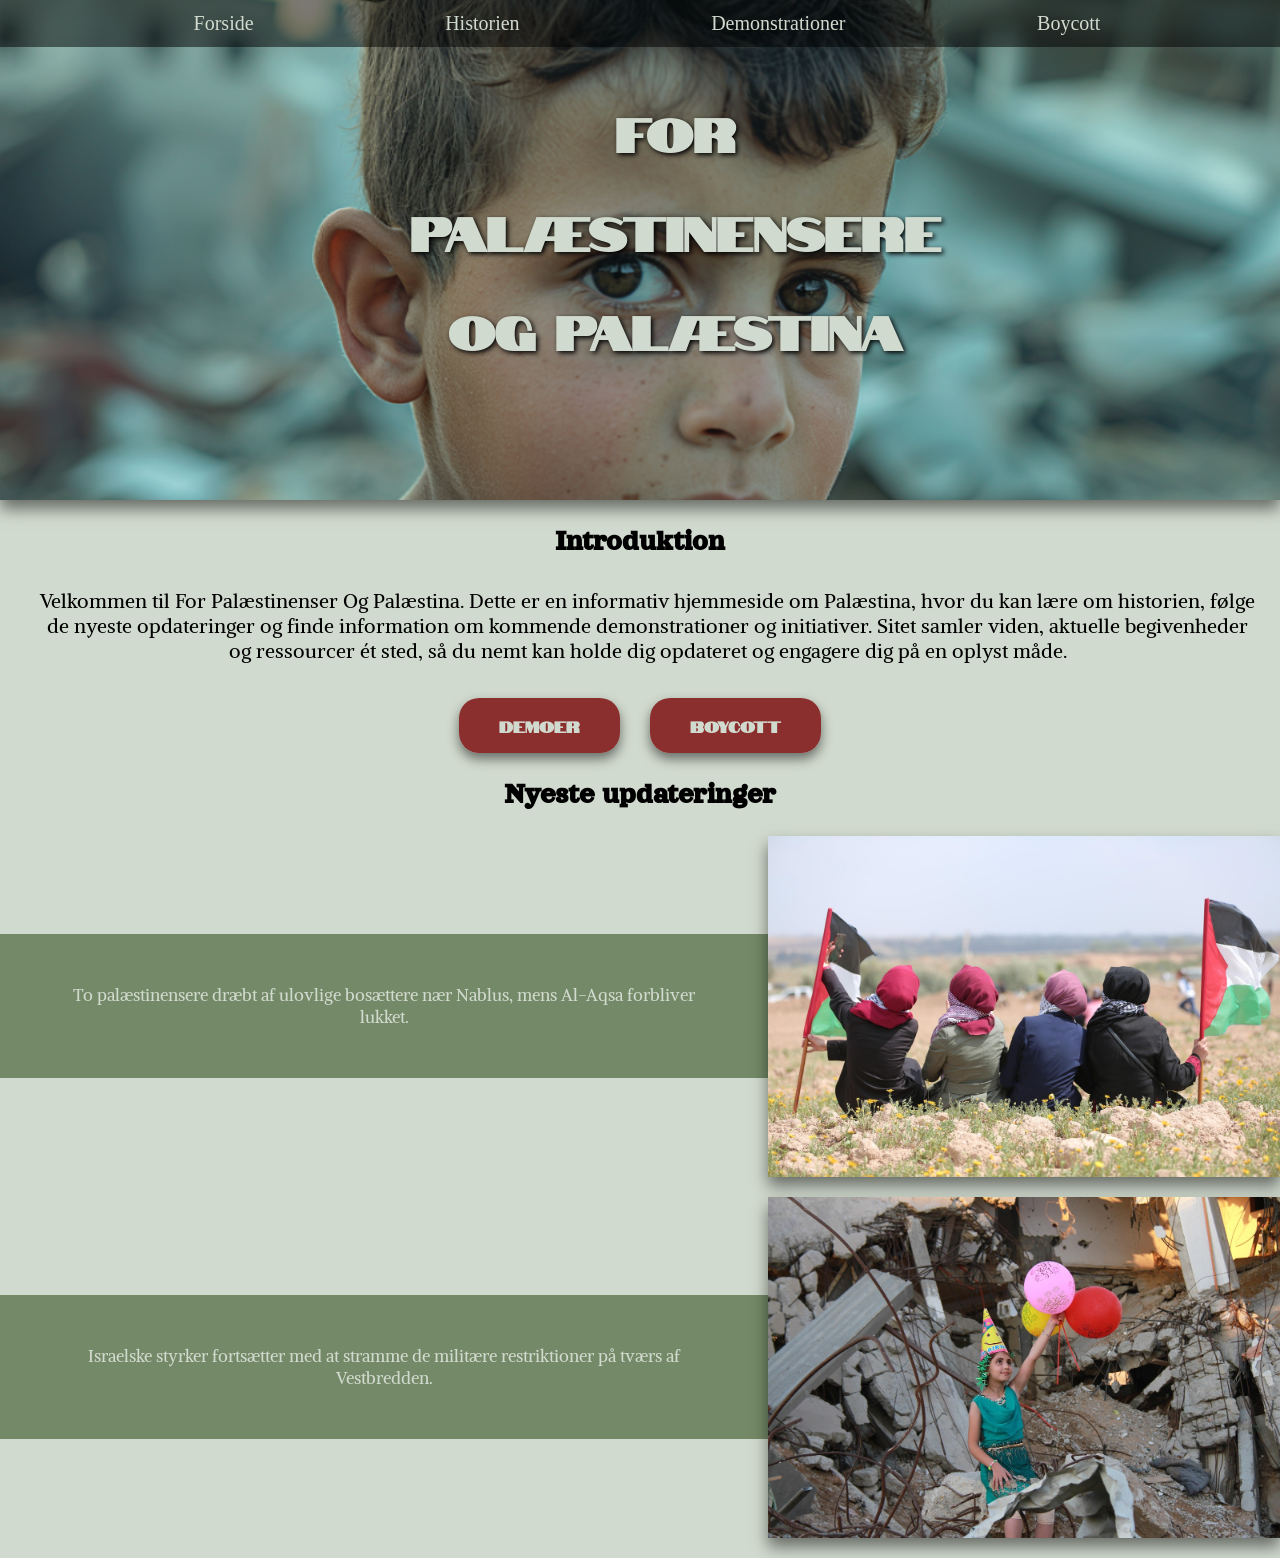
==== index.html @ 513ae5ac "first commit" ====
<!doctype html>
<html lang="en">
  <head>
    <meta charset="UTF-8" />
    <meta name="viewport" content="width=device-width, initial-scale=1.0" />
    <link rel="stylesheet" href="./general.css" />
    <link rel="stylesheet" href="./style.css" />
    <link rel="icon" type="img/webp" href="favicon/favicon2.webp" />
    <title>Forside</title>
  </head>
  <body>
    <header class="navbar">
      <!-- <div class="logo">
        <a href="index.html"> <img src="favicon/favicon.webp" alt="" /></a>
      </div> -->
      <nav class="menu">
        <a href="index.html">Forside</a>
        <a href="historie.html">Historien</a>
        <a href="demoer.html">Demonstrationer</a>
        <a href="boycutt.html">Boycott</a>
      </nav>
      <div class="hero">
        <h1>FOR<br />PALÆSTINENSERE<br />OG PALÆSTINA</h1>
      </div>
    </header>
    <main class="index">
      <section class="intro">
        <h2>Introduktion</h2>
        <p>
          Velkommen til For Palæstinenser Og Palæstina. Dette er en informativ hjemmeside om Palæstina, hvor du kan lære om historien, følge de nyeste opdateringer og finde information om kommende demonstrationer og initiativer. Sitet samler viden,
          aktuelle begivenheder og ressourcer ét sted, så du nemt kan holde dig opdateret og engagere dig på en oplyst måde.
        </p>
      </section>
      <div class="cta-buttons">
        <a href="demoer.html" class="cta">DEMOER</a>
        <a href="boycutt.html" class="cta">BOYCOTT</a>
      </div>
      <div class="update">
        <h2>Nyeste updateringer</h2>
        <div class="update-row">
          <div class="update-text">
            <p>To palæstinensere dræbt af ulovlige bosættere nær Nablus, mens Al-Aqsa forbliver lukket.</p>
          </div>
          <img src="img/img_updates1.webp" alt="4 Børn sidder med palæstinas flag" />
        </div>
        <div class="update-row">
          <div class="update-text">
            <p>Israelske styrker fortsætter med at stramme de militære restriktioner på tværs af Vestbredden.</p>
          </div>
          <img src="img/img_updates2.webp" alt="Pige der står i ruiner" />
        </div>
      </div>
    </main>
    <footer></footer>
  </body>
</html>
---- general.css ----
@font-face {
  font-family: Notable;
  src: url(fonte/Notable-Regular.woff2);
}
@font-face {
  font-family: Orelega;
  src: url(fonte/OrelegaOne-Regular.woff2);
}
@font-face {
  font-family: Alike;
  src: url(fonte/Alike-Regular.woff2);
}
@font-face {
  font-family: Bungee;
  src: url(fonte/Bungee-Regular.woff2);
}
body {
  background-color: #d1dace;
  margin: 0;
}
.menu {
  position: absolute;
  top: 0;
  width: 100%;
  background: rgba(0, 0, 0, 0.5);
  z-index: 2;
  /* max-width: ; */
}
/* .logo {
  width: 20px;
} */
.menu a {
  color: #d1dace;
  text-decoration: none;
  padding: 5px;
}
.menu a:hover {
  color: white;
  transform: scale(1.05);
  transition: 0.3s;
}
nav {
  display: flex;
  justify-content: space-evenly;
  font-size: 17px;
}
.hero {
  background-image: url(img/img_h1.webp);
  background-repeat: no-repeat;
  background-size: cover;
  background-position: center;
  position: relative;
  height: 500px;
  box-shadow: 0 9px 15px rgba(0, 0, 0, 0.5);
}
.hero h1 {
  color: #d1dace;
  text-shadow: 2px 2px 5px black;
  font-family: Notable;
  position: absolute;
  top: 20%;
  left: 15%;
  text-align: center;
  font-size: 32px;
  line-height: 1.9;
}
.hdb {
  background-image: url(img/img_h1.webp);
  background-repeat: no-repeat;
  background-size: cover;
  background-position: center;
  position: relative;
  height: 500px;
  box-shadow: 0 9px 15px rgba(0, 0, 0, 0.5);
}
.hdb h1 {
  position: absolute;
  top: 30%;
  left: 28%;
  text-align: center;
  font-size: 40px;
  line-height: 1.7;
  color: #d1dace;
  text-shadow: 2px 2px 5px black;
  font-family: Notable;
}
.hdb h2 {
  margin: 5px;
}
.historie p {
  padding: 3px;
  margin: 10px;
  font-size: 17px;
  font-family: Alike;
}
.historie h2 {
  margin: 10px;
  font-family: Orelega;
}
.demo {
  background-image: url(img/img_h1.webp);
  background-repeat: no-repeat;
  background-size: cover;
  background-position: center;
  position: relative;
  height: 500px;
  box-shadow: 0 9px 15px rgba(0, 0, 0, 0.5);
}
.demo h1 {
  position: absolute;
  top: 32%;
  left: 7%;
  text-align: center;
  font-size: 35px;
  line-height: 1.7;
  color: #d1dace;
  text-shadow: 2px 2px 5px black;
  font-family: Notable;
}
.liste h2 {
  font-family: Orelega;
}
.liste h3 {
  font-family: Alike;
  color: #8b2e2e;
  font-size: 17px;
}
.liste p {
  font-family: Alike;
}

.index h2 {
  font-size: 30px;
  text-align: center;
  font-family: Orelega;
}
.index p {
  text-align: center;
  padding: 5px;
  font-size: 17px;
  font-family: Alike;
  margin: 5px;
}
.boycott h2 {
  margin: 10px;
  font-family: Orelega;
}
.boycott h3 {
  margin: 10px;
  font-family: Orelega;
}
.boycott p {
  padding: 3px;
  margin: 10px;
  font-size: 17px;
  font-family: Alike;
}

.cta-buttons {
  display: flex;
  justify-content: center;
  gap: 30px;
  margin-top: 30px;
}
.cta {
  background: linear-gradient(to right, #8b2e2e, #8b2e2e);
  color: #d1dace;
  text-decoration: none;
  padding: 18px 40px;
  border-radius: 20px;
  font-weight: bold;
  font-size: 15px;
  box-shadow: 0 6px 12px rgba(0, 0, 0, 0.5);
  transition: 0.3s;
  font-family: Notable;
}
.cta:hover {
  transform: scale(1.05);
  transition: 0.3s;
  box-shadow: 0 10px 18px rgba(0, 0, 0, 0.5);
}
.update-row {
  display: flex;
  align-items: center;
  margin: 20px 0;
}
.update-text {
  background-color: #748967;
  padding: 5px;
  width: 60%;
  color: #d1dace;
}
.update img {
  width: 40%;
  box-shadow: 0 9px 15px rgba(0, 0, 0, 0.5);
}
img {
  width: 100%;
  box-shadow: 0 9px 15px rgba(0, 0, 0, 0.5);
}
---- style.css ----
@media (min-width: 680px) {
  .hero {
    background-image: url(img/img_h1.webp);
    background-repeat: no-repeat;
    background-position: center;
    position: relative;
    box-shadow: 0 9px 15px rgba(0, 0, 0, 0.5);
  }
  .hero h1 {
    position: absolute;
    top: 10%;
    left: 32%;
    text-align: center;
    font-size: 47px;
    line-height: 2.1;
  }
  .intro p {
    font-size: 20px;
    margin: 15px;
    margin-left: 30px;
  }
  .update-text {
    background-color: #748967;
    padding: 40px;
    width: 100%;
  }
  .update p {
    font-size: 17px;
  }
  .hdb h1 {
    top: 27%;
    left: 43%;
  }
  .demo h1 {
    top: 27%;
    left: 36%;
  }
  nav {
    font-size: 20px;
    padding: 7px;
  }
  /* .historie {
    display: grid;
    grid-template-columns: 1fr 1fr;
    gap: 20px;
    align-items: start;
  }
  .historie img {
    width: 100%;
  } */
}
@media (max-width: 680px) {
  .hero h1 {
    position: absolute;
    top: 23%;
    left: 15%;
    text-align: center;
    font-size: 32px;
    line-height: 2;
  }
}
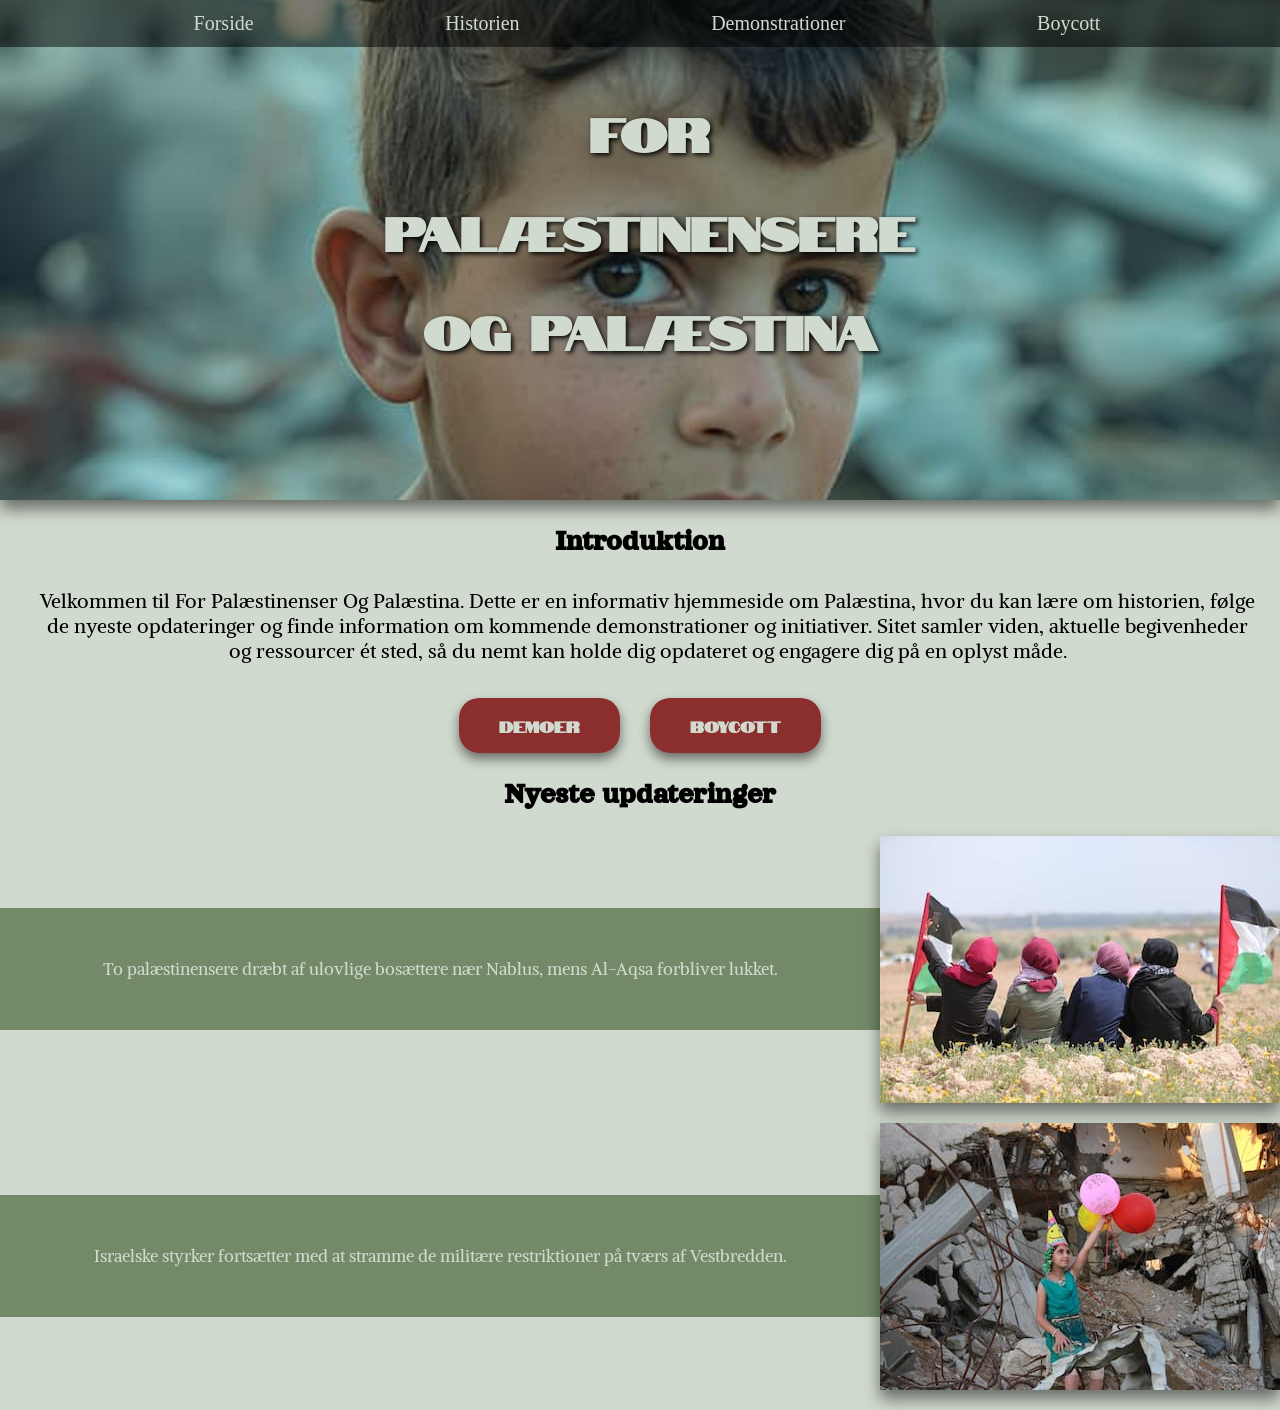
==== commit 6b5ea9a5: "commit" ====
--- a/index.html
+++ b/index.html
@@ -3,6 +3,7 @@
   <head>
     <meta charset="UTF-8" />
     <meta name="viewport" content="width=device-width, initial-scale=1.0" />
+    <meta name="description" content="Dette er en hjemmeside hvor du kan få de nyeste nyheder og næste demoer om palæstina" />
     <link rel="stylesheet" href="./general.css" />
     <link rel="stylesheet" href="./style.css" />
     <link rel="icon" type="img/webp" href="favicon/favicon2.webp" />
--- a/general.css
+++ b/general.css
@@ -1,18 +1,22 @@
 @font-face {
   font-family: Notable;
   src: url(fonte/Notable-Regular.woff2);
+  font-display: swap;
 }
 @font-face {
   font-family: Orelega;
   src: url(fonte/OrelegaOne-Regular.woff2);
+  font-display: swap;
 }
 @font-face {
   font-family: Alike;
   src: url(fonte/Alike-Regular.woff2);
+  font-display: swap;
 }
 @font-face {
   font-family: Bungee;
   src: url(fonte/Bungee-Regular.woff2);
+  font-display: swap;
 }
 body {
   background-color: #d1dace;
@@ -185,7 +189,7 @@
   margin: 20px 0;
 }
 .update-text {
-  background-color: #748967;
+  background-color: #4e5f44;
   padding: 5px;
   width: 60%;
   color: #d1dace;
--- a/style.css
+++ b/style.css
@@ -9,7 +9,7 @@
   .hero h1 {
     position: absolute;
     top: 10%;
-    left: 32%;
+    left: 30%;
     text-align: center;
     font-size: 47px;
     line-height: 2.1;
@@ -35,19 +35,29 @@
     top: 27%;
     left: 36%;
   }
+  .demo h2 {
+    margin: 7%;
+  }
   nav {
     font-size: 20px;
     padding: 7px;
   }
-  /* .historie {
+  .historie {
     display: grid;
     grid-template-columns: 1fr 1fr;
     gap: 20px;
     align-items: start;
   }
+  .historie h2 {
+    font-size: 25px;
+  }
+  .historie p {
+    font-size: 20px;
+  }
   .historie img {
-    width: 100%;
-  } */
+    width: 50%;
+    padding: 10%;
+  }
 }
 @media (max-width: 680px) {
   .hero h1 {
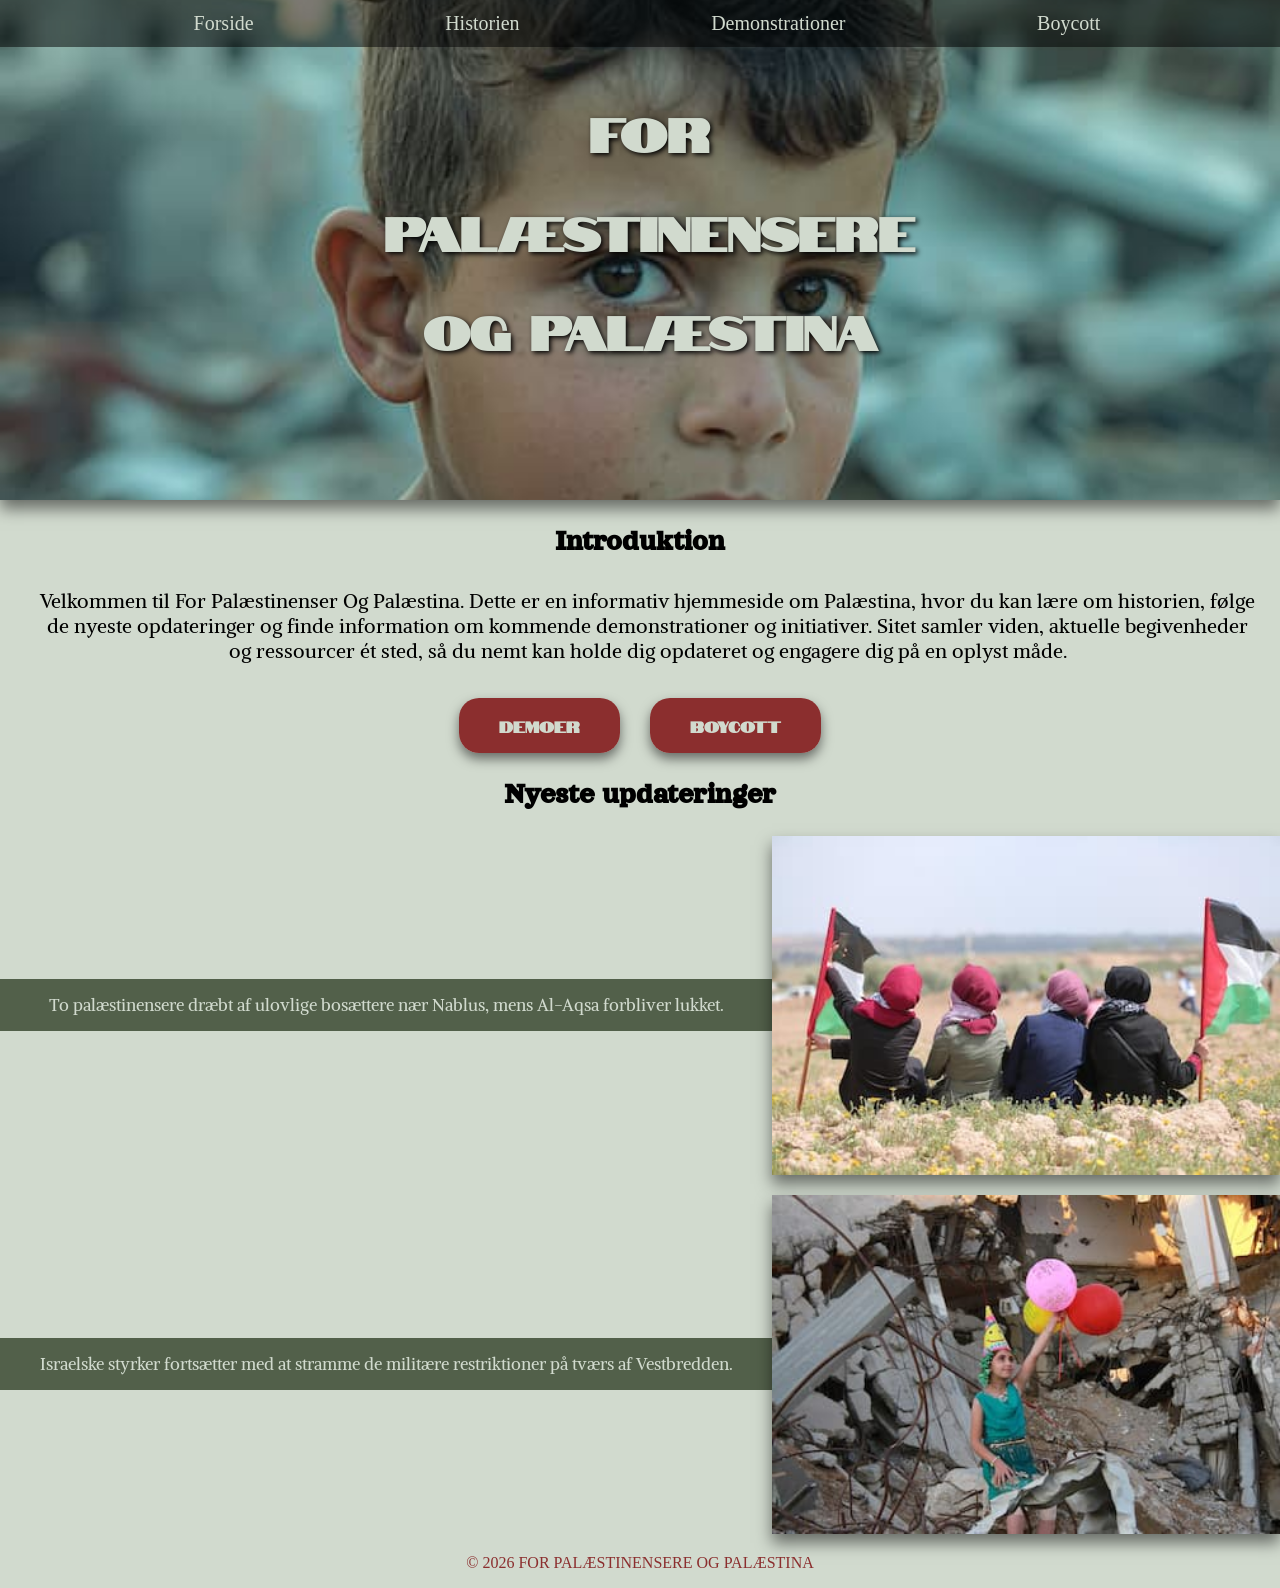
==== commit 50520a89: "commit" ====
--- a/index.html
+++ b/index.html
@@ -52,6 +52,8 @@
         </div>
       </div>
     </main>
-    <footer></footer>
+    <footer>
+      <p>&copy; 2026 FOR PALÆSTINENSERE OG PALÆSTINA</p>
+    </footer>
   </body>
 </html>
--- a/general.css
+++ b/general.css
@@ -63,7 +63,7 @@
   font-family: Notable;
   position: absolute;
   top: 20%;
-  left: 15%;
+  left: 10%;
   text-align: center;
   font-size: 32px;
   line-height: 1.9;
@@ -101,6 +101,9 @@
   margin: 10px;
   font-family: Orelega;
 }
+.historie img {
+  width: 100%;
+}
 .demo {
   background-image: url(img/img_h1.webp);
   background-repeat: no-repeat;
@@ -123,6 +126,7 @@
 }
 .liste h2 {
   font-family: Orelega;
+  margin: 10px;
 }
 .liste h3 {
   font-family: Alike;
@@ -132,7 +136,6 @@
 .liste p {
   font-family: Alike;
 }
-
 .index h2 {
   font-size: 30px;
   text-align: center;
@@ -189,7 +192,7 @@
   margin: 20px 0;
 }
 .update-text {
-  background-color: #4e5f44;
+  background-color: #52604a;
   padding: 5px;
   width: 60%;
   color: #d1dace;
@@ -202,3 +205,7 @@
   width: 100%;
   box-shadow: 0 9px 15px rgba(0, 0, 0, 0.5);
 }
+footer {
+  text-align: center;
+  color: #8b2e2e;
+}
--- a/style.css
+++ b/style.css
@@ -21,7 +21,7 @@
   }
   .update-text {
     background-color: #748967;
-    padding: 40px;
+    padding: 60px;
     width: 100%;
   }
   .update p {
@@ -37,6 +37,37 @@
   }
   .demo h2 {
     margin: 7%;
+  }
+  .liste {
+    margin: 10px;
+    display: grid;
+    grid-template-columns: 1fr 1fr;
+    gap: 20px;
+    align-items: start;
+  }
+  .liste img {
+    width: 70%;
+    padding: 10%;
+  }
+  .grid_1_1 {
+    display: grid;
+    grid-template-columns: 2fr 1fr;
+    gap: 20px;
+    align-items: start;
+  }
+  .grid_1_1 img {
+    width: 70%;
+    padding: 10%;
+  }
+  .h2boy h2 {
+    font-size: 30px;
+    padding: 5px;
+  }
+  .grid_1_1 h3 {
+    font-size: 25px;
+  }
+  .grid_1_1 p {
+    font-size: 20px;
   }
   nav {
     font-size: 20px;
@@ -55,8 +86,14 @@
     font-size: 20px;
   }
   .historie img {
-    width: 50%;
+    width: 70%;
     padding: 10%;
+  }
+  .update-text {
+    background-color: #52604a;
+    padding: 5px;
+    width: 60%;
+    color: #d1dace;
   }
 }
 @media (max-width: 680px) {
@@ -68,4 +105,15 @@
     font-size: 32px;
     line-height: 2;
   }
+  .hero h1 {
+    color: #d1dace;
+    text-shadow: 2px 2px 5px black;
+    font-family: Notable;
+    position: absolute;
+    top: 23%;
+    left: 10%;
+    text-align: center;
+    font-size: 32px;
+    line-height: 1.9;
+  }
 }
